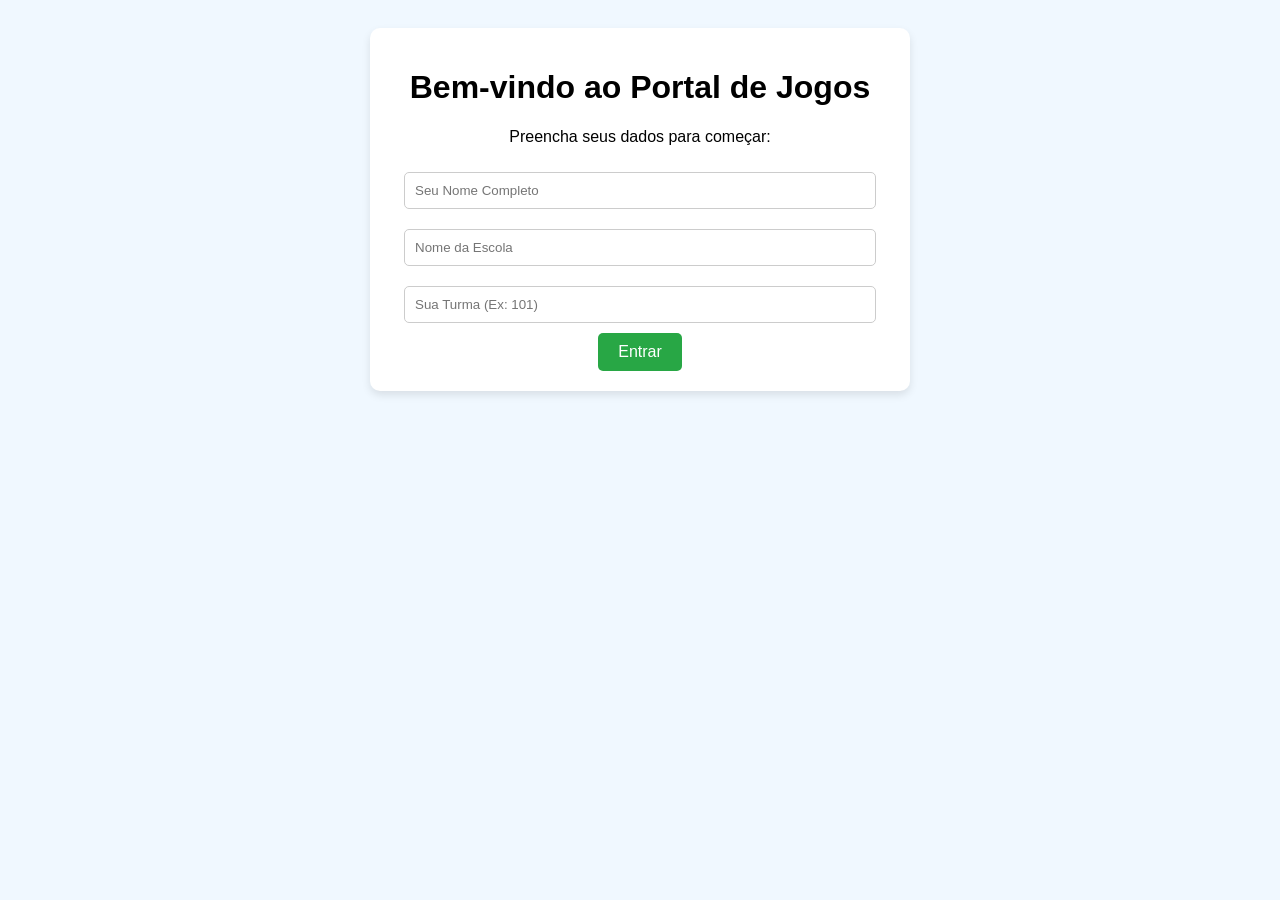
==== index.html @ 1969c977 "Revamp index.html with new structure and styles" ====
<!DOCTYPE html>
<html lang="pt-br">
<head>
    <meta charset="UTF-8">
    <meta name="viewport" content="width=device-width, initial-scale=1.0">
    <title>Portal de Jogos - Escola Estadual</title>
    <style>
        body { font-family: Arial, sans-serif; text-align: center; background-color: #f0f8ff; padding: 20px; }
        .container { max-width: 500px; margin: auto; background: white; padding: 20px; border-radius: 10px; box-shadow: 0 4px 8px rgba(0,0,0,0.1); }
        input { width: 90%; padding: 10px; margin: 10px 0; border: 1px solid #ccc; border-radius: 5px; }
        button { background-color: #28a745; color: white; padding: 10px 20px; border: none; border-radius: 5px; cursor: pointer; font-size: 16px; }
        button:hover { background-color: #218838; }
        #secao-jogos { display: none; margin-top: 20px; }
        .lista-jogos { list-style: none; padding: 0; }
        .lista-jogos li { margin: 10px 0; background: #e2e2e2; padding: 10px; border-radius: 5px; }
        .lista-jogos a { text-decoration: none; color: #007bff; font-weight: bold; }
    </style>
</head>
<body>

    <div class="container">
        <h1>Bem-vindo ao Portal de Jogos</h1>
        
        <!-- Seção de Identificação -->
        <div id="login">
            <p>Preencha seus dados para começar:</p>
            <input type="text" id="nome" placeholder="Seu Nome Completo" required>
            <input type="text" id="escola" placeholder="Nome da Escola" required>
            <input type="text" id="turma" placeholder="Sua Turma (Ex: 101)" required>
            <br>
            <button onclick="entrarNoPortal()">Entrar</button>
        </div>

        <!-- Seção de Escolha de Jogos (Inicialmente Escondida) -->
        <div id="secao-jogos">
            <h3>Olá, <span id="display-nome"></span>!</h3>
            <p>Escolha um jogo abaixo:</p>
            <ul class="lista-jogos">
                <li><a href="jogos/matematica/index.html">Desafio de Matemática</a></li>
                <li><a href="jogos/portugues/index.html">Caça-Palavras</a></li>
                <li><a href="jogos/html/index.html">Quiz de HTML</a></li>
            </ul>
            <button onclick="voltar()" style="background-color: #dc3545;">Sair</button>
        </div>
    </div>

    <script>
        function entrarNoPortal() {
            const nome = document.getElementById('nome').value;
            const escola = document.getElementById('escola').value;
            const turma = document.getElementById('turma').value;

            if (nome && escola && turma) {
                // Esconde o formulário e mostra a lista de jogos
                document.getElementById('login').style.display = 'none';
                document.getElementById('secao-jogos').style.display = 'block';
                document.getElementById('display-nome').innerText = nome;
            } else {
                alert("Por favor, preencha todos os campos!");
            }
        }

        function voltar() {
            // Recarrega a página para voltar ao início
            location.reload();
        }
    </script>
</body>
</html>
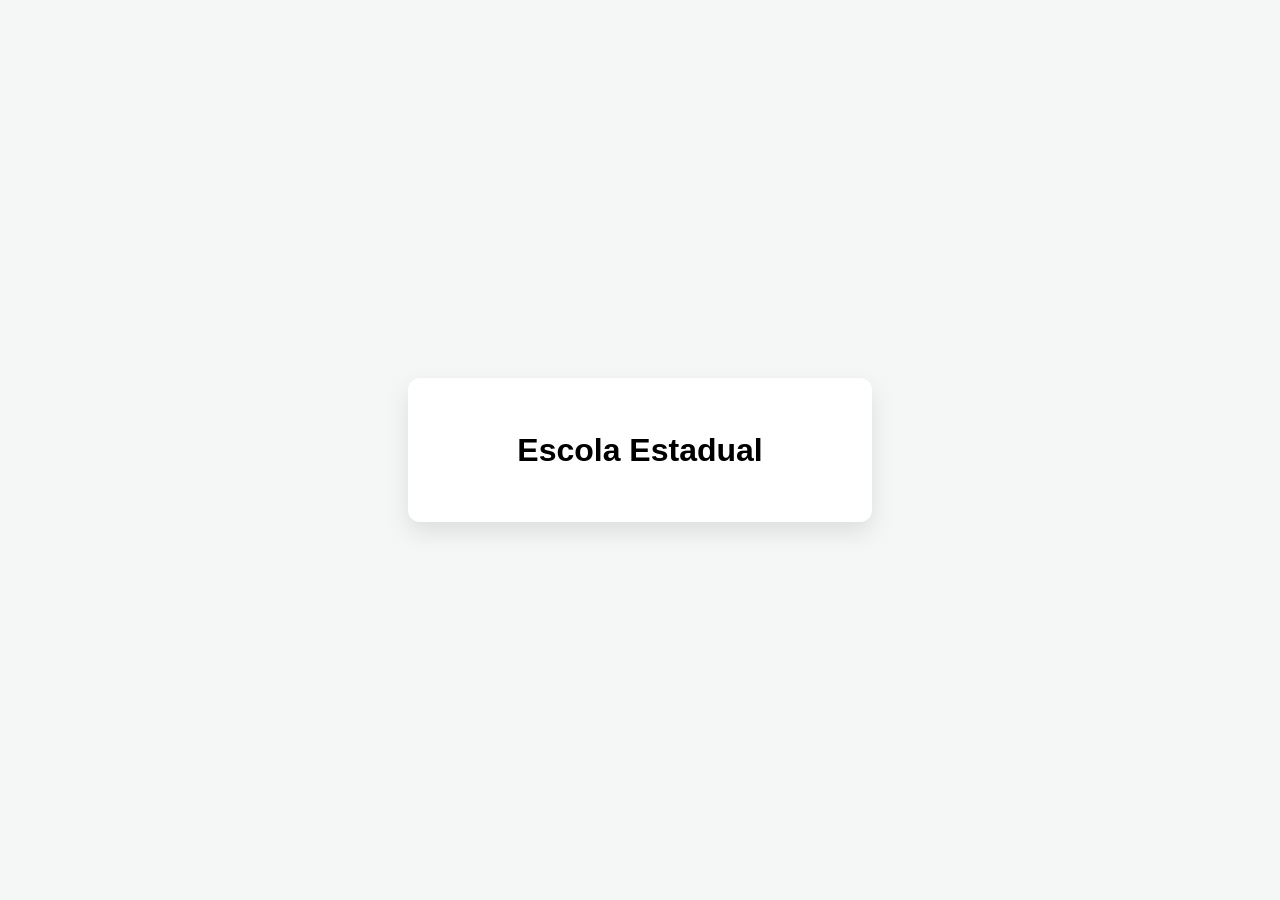
==== commit ad84751d: "Refactor HTML structure and styles for the game portal" ====
--- a/index.html
+++ b/index.html
@@ -5,65 +5,53 @@
     <meta name="viewport" content="width=device-width, initial-scale=1.0">
     <title>Portal de Jogos - Escola Estadual</title>
     <style>
-        body { font-family: Arial, sans-serif; text-align: center; background-color: #f0f8ff; padding: 20px; }
-        .container { max-width: 500px; margin: auto; background: white; padding: 20px; border-radius: 10px; box-shadow: 0 4px 8px rgba(0,0,0,0.1); }
-        input { width: 90%; padding: 10px; margin: 10px 0; border: 1px solid #ccc; border-radius: 5px; }
-        button { background-color: #28a745; color: white; padding: 10px 20px; border: none; border-radius: 5px; cursor: pointer; font-size: 16px; }
-        button:hover { background-color: #218838; }
-        #secao-jogos { display: none; margin-top: 20px; }
-        .lista-jogos { list-style: none; padding: 0; }
-        .lista-jogos li { margin: 10px 0; background: #e2e2e2; padding: 10px; border-radius: 5px; }
-        .lista-jogos a { text-decoration: none; color: #007bff; font-weight: bold; }
+        body { font-family: 'Segoe UI', Tahoma, Geneva, Verdana, sans-serif; background-color: #f4f7f6; display: flex; justify-content: center; align-items: center; min-height: 100vh; margin: 0; }
+        .card { background: white; padding: 2rem; border-radius: 12px; box-shadow: 0 10px 25px rgba(0,0,0,0.1); width: 100%; max-width: 400px; text-align: center; }
+        input { width: 100%; padding: 12px; margin: 8px 0; border: 1px solid #ddd; border-radius: 6px; box-sizing: border-box; }
+        button { width: 100%; padding: 12px; border: none; border-radius: 6px; cursor: pointer; font-size: 16px; transition: 0.3s; margin-top: 10px; }
+        .btn-primary { background-color: #4CAF50; color: white; }
+        .btn-secondary { background-color: #2196F3; color: white; }
+        .btn-danger { background-color: #f44336; color: white; }
+        .hidden { display: none; }
+        ul { list-style: none; padding: 0; }
+        li { background: #f9f9f9; margin: 10px 0; padding: 15px; border-radius: 8px; border-left: 5px solid #4CAF50; }
+        a { text-decoration: none; color: #333; font-weight: bold; display: block; }
     </style>
 </head>
 <body>
 
-    <div class="container">
-        <h1>Bem-vindo ao Portal de Jogos</h1>
+    <div class="card">
+        <h1>Escola Estadual</h1>
         
-        <!-- Seção de Identificação -->
-        <div id="login">
-            <p>Preencha seus dados para começar:</p>
-            <input type="text" id="nome" placeholder="Seu Nome Completo" required>
-            <input type="text" id="escola" placeholder="Nome da Escola" required>
-            <input type="text" id="turma" placeholder="Sua Turma (Ex: 101)" required>
-            <br>
-            <button onclick="entrarNoPortal()">Entrar</button>
+        <!-- Tela de Boas-vindas/Login -->
+        <div id="tela-verificacao" class="hidden">
+            <p id="mensagem-retorno"></p>
+            <button class="btn-primary" onclick="confirmarLogin()">Sim, sou eu!</button>
+            <button class="btn-secondary" onclick="mostrarCadastro()">Não, criar novo perfil</button>
         </div>
 
-        <!-- Seção de Escolha de Jogos (Inicialmente Escondida) -->
-        <div id="secao-jogos">
-            <h3>Olá, <span id="display-nome"></span>!</h3>
-            <p>Escolha um jogo abaixo:</p>
-            <ul class="lista-jogos">
-                <li><a href="jogos/matematica/index.html">Desafio de Matemática</a></li>
-                <li><a href="jogos/portugues/index.html">Caça-Palavras</a></li>
-                <li><a href="jogos/html/index.html">Quiz de HTML</a></li>
+        <!-- Formulário de Cadastro -->
+        <div id="tela-cadastro" class="hidden">
+            <h3>Novo Cadastro</h3>
+            <input type="text" id="nome" placeholder="Nome Completo">
+            <input type="text" id="escola" placeholder="Nome da Escola">
+            <input type="text" id="turma" placeholder="Turma (ex: 102)">
+            <button class="btn-primary" onclick="salvarNovoUsuario()">Cadastrar e Entrar</button>
+        </div>
+
+        <!-- Lista de Jogos -->
+        <div id="tela-jogos" class="hidden">
+            <h3>Olá, <span id="user-nome"></span>!</h3>
+            <p>Selecione seu desafio:</p>
+            <ul>
+                <li><a href="jogos/matematica/index.html">🎮 Desafio de Matemática</a></li>
+                <li><a href="jogos/portugues/index.html">📚 Caça-Palavras</a></li>
             </ul>
-            <button onclick="voltar()" style="background-color: #dc3545;">Sair</button>
+            <button class="btn-danger" onclick="logout()">Sair / Trocar Usuário</button>
         </div>
     </div>
 
-    <script>
-        function entrarNoPortal() {
-            const nome = document.getElementById('nome').value;
-            const escola = document.getElementById('escola').value;
-            const turma = document.getElementById('turma').value;
-
-            if (nome && escola && turma) {
-                // Esconde o formulário e mostra a lista de jogos
-                document.getElementById('login').style.display = 'none';
-                document.getElementById('secao-jogos').style.display = 'block';
-                document.getElementById('display-nome').innerText = nome;
-            } else {
-                alert("Por favor, preencha todos os campos!");
-            }
-        }
-
-        function voltar() {
-            // Recarrega a página para voltar ao início
-            location.reload();
-        }
-    </script>
+    <!-- Importando a lógica da pasta scripts -->
+    <script src="scripts/auth.js"></script>
 </body>
 </html>
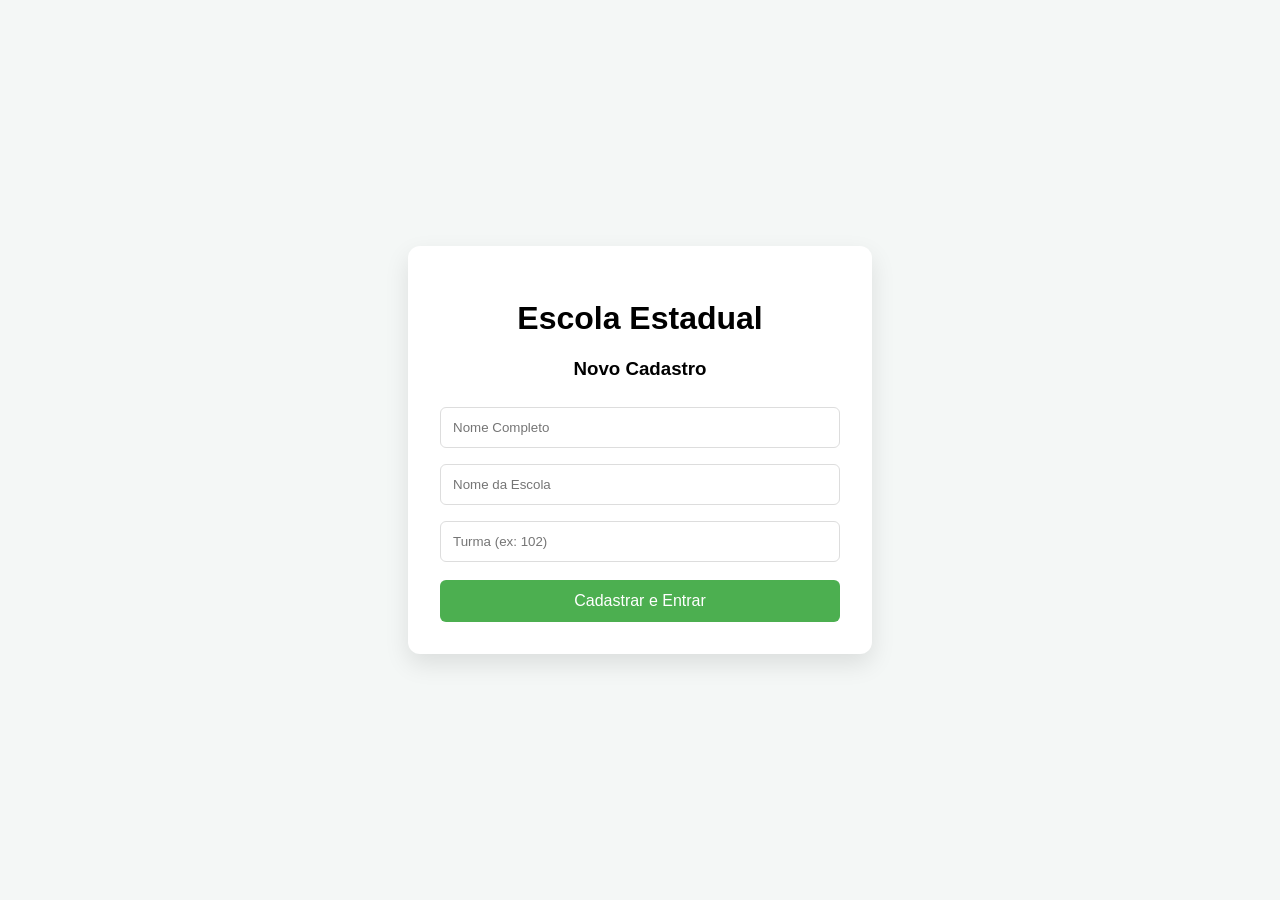
==== commit 5bd2a6f3: "Update math challenge link to quiz version" ====
--- a/index.html
+++ b/index.html
@@ -44,7 +44,7 @@
             <h3>Olá, <span id="user-nome"></span>!</h3>
             <p>Selecione seu desafio:</p>
             <ul>
-                <li><a href="jogos/matematica/index.html">🎮 Desafio de Matemática</a></li>
+                <li><a href="jogosQuiz/index.html">🎮 Desafio de Matemática - Quiz</a></li>
                 <li><a href="jogos/portugues/index.html">📚 Caça-Palavras</a></li>
             </ul>
             <button class="btn-danger" onclick="logout()">Sair / Trocar Usuário</button>
